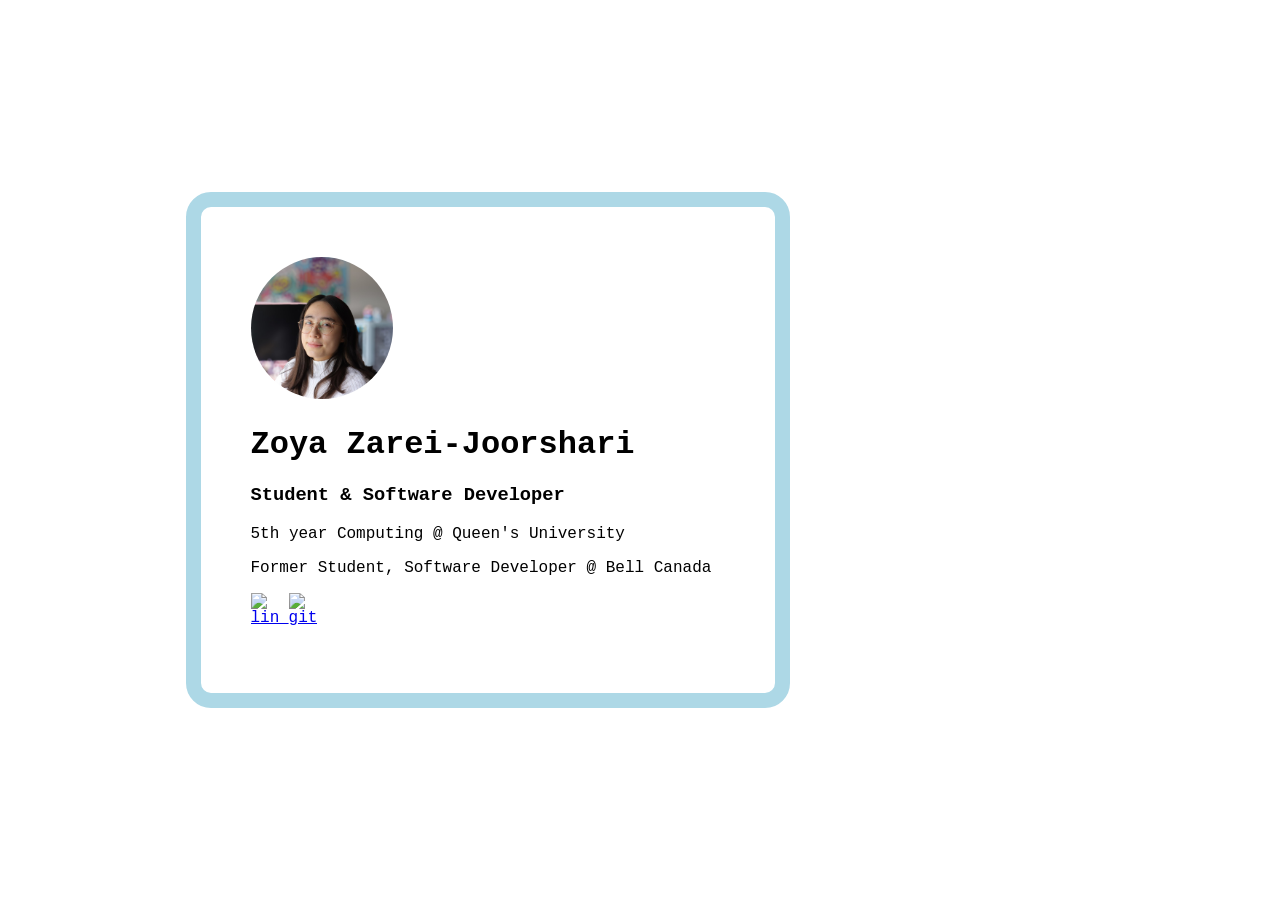
==== index.html @ b6e1ebcc "index" ====
<!DOCTYPE html>
<html>
<link rel="icon" href="img/favicon.png">

<head>
    <link rel="stylesheet" href="css/style.css">
    <title>Zoya Zarei-Joorshari</title>
</head>

<body>
    <div>
        <figure class="hover-rotate" style="margin: 0%; padding: 0%; display: contents;">
            <a href="files/resume.pdf" target="_blank">
                <img src="img/profile.jpg" alt="Profile image" style="max-width: 30%; max-height: 30%; border-radius: 50%;">
            </a>
        </figure>
        <h1>Zoya Zarei-Joorshari</h1>
        <h3>Student & Software Developer</h3>
        <p>5th year Computing @ Queen's University</p>
        <p>Former Student, Software Developer @ Bell Canada</p>
        <p>
            <figure class="hover-rotate" style="margin: 0%; padding: 0%; display: contents;">
                <a href="https://ca.linkedin.com/in/zoya-zarei-joorshari-62bab3238" target="_blank">
                    <img src="img/linkedin.png" alt="linkedin" style="max-width: 6%; max-height: 6%; top: 0px; right: 0px;">
                </a>
            </figure>
            <figure class="hover-rotate" style="margin: 0%; padding: 0%; display: contents;">
                <a href="https://github.com/zoya-zj" target="_blank">
                    <img src="img/github.png" alt="github" style="max-width: 6%; max-height: 6%; top: 0px; right: 0px;">
                </a>
            </figure>
        </p>
    </div>
</body>


</html>
---- css/style.css ----
.header {
    position: relative;
    margin: 0;
    padding: 0;
    width: calc(100% - 20px);
    text-align: left;
    color: black;
    font-family: Georgia, serif;
    font-size: 16px;
}

.element {
  max-width: fit-content;
  margin-left: auto;
  margin-right: auto;
}

html, body {
    height: 100%;
}

html {
    display: table;
    margin: auto;
}

body {
    display: table-cell;
    vertical-align: middle;
    overflow: auto;
    font-family: 'Courier New', Courier, monospace;
}

div {
    width: 50%;
    border: 15px solid lightblue;
    border-radius: 25px;
    padding: 50px;
    margin: 20px;
}

.hover-rotate {
    overflow: hidden;
    min-width: 100%;
    max-width: 100%;
    width: 100%;
}
  
.hover-rotate img {
    transition: all 0.3s;
    max-width: 100%;
}
  
.hover-rotate:hover img {
    transform: scale(1) rotate(10deg);
}
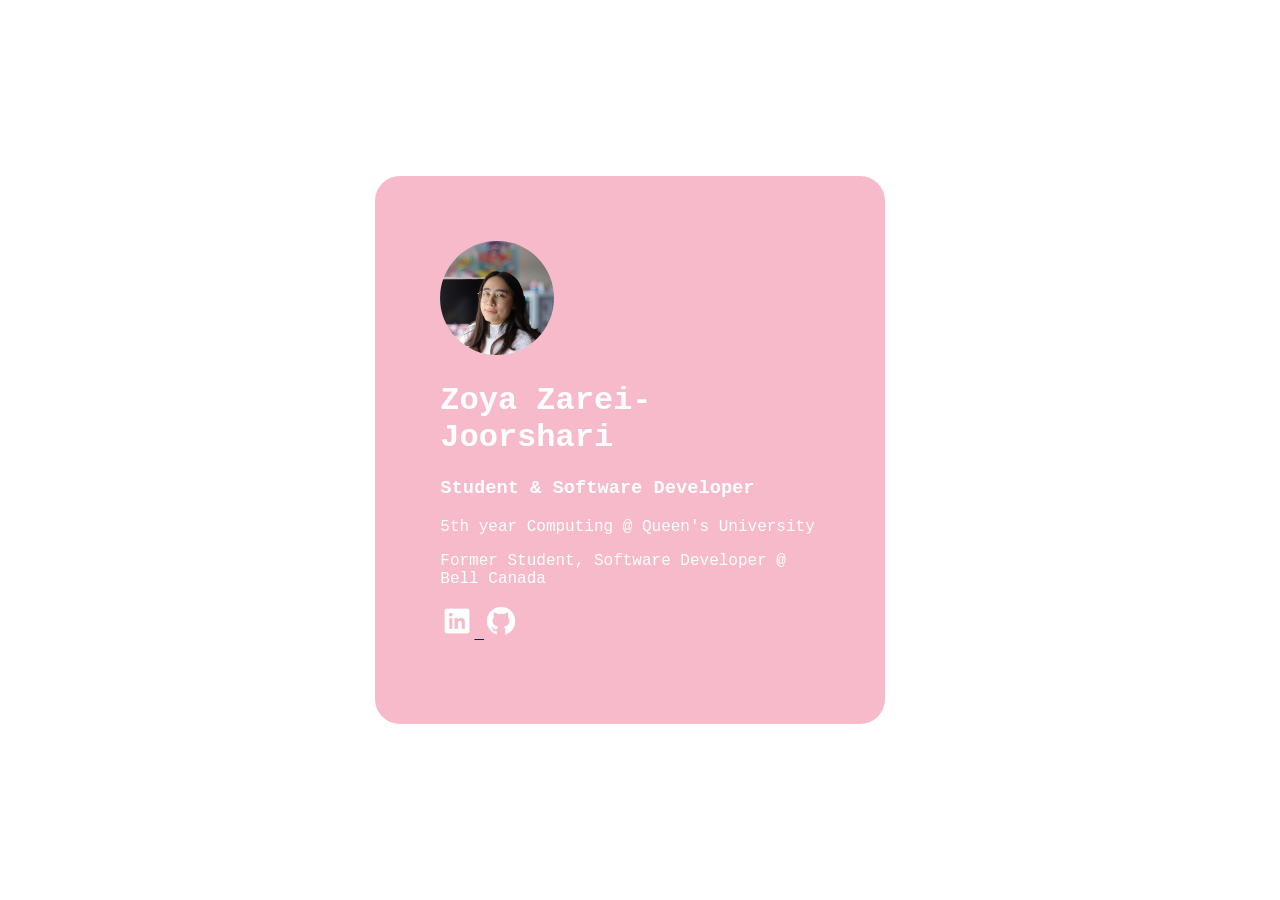
==== commit 7090a1fa: "styling" ====
--- a/index.html
+++ b/index.html
@@ -21,12 +21,12 @@
         <p>
             <figure class="hover-rotate" style="margin: 0%; padding: 0%; display: contents;">
                 <a href="https://ca.linkedin.com/in/zoya-zarei-joorshari-62bab3238" target="_blank">
-                    <img src="img/linkedin.png" alt="linkedin" style="max-width: 6%; max-height: 6%; top: 0px; right: 0px;">
+                    <img src="img/linkedin.png" alt="linkedin" style="max-width: 9%; max-height: 9%; top: 0px; right: 0px;">
                 </a>
             </figure>
             <figure class="hover-rotate" style="margin: 0%; padding: 0%; display: contents;">
                 <a href="https://github.com/zoya-zj" target="_blank">
-                    <img src="img/github.png" alt="github" style="max-width: 6%; max-height: 6%; top: 0px; right: 0px;">
+                    <img src="img/github.png" alt="github" style="max-width: 9%; max-height: 9%; top: 0px; right: 0px;">
                 </a>
             </figure>
         </p>
--- a/css/style.css
+++ b/css/style.css
@@ -1,14 +1,3 @@
-.header {
-    position: relative;
-    margin: 0;
-    padding: 0;
-    width: calc(100% - 20px);
-    text-align: left;
-    color: black;
-    font-family: Georgia, serif;
-    font-size: 16px;
-}
-
 .element {
   max-width: fit-content;
   margin-left: auto;
@@ -27,13 +16,16 @@
 body {
     display: table-cell;
     vertical-align: middle;
+    padding-left: 20%;
     overflow: auto;
     font-family: 'Courier New', Courier, monospace;
+    color: white;
 }
 
 div {
     width: 50%;
-    border: 15px solid lightblue;
+    border: 15px solid #f6bacb;
+    background-color: #f6bacb;
     border-radius: 25px;
     padding: 50px;
     margin: 20px;
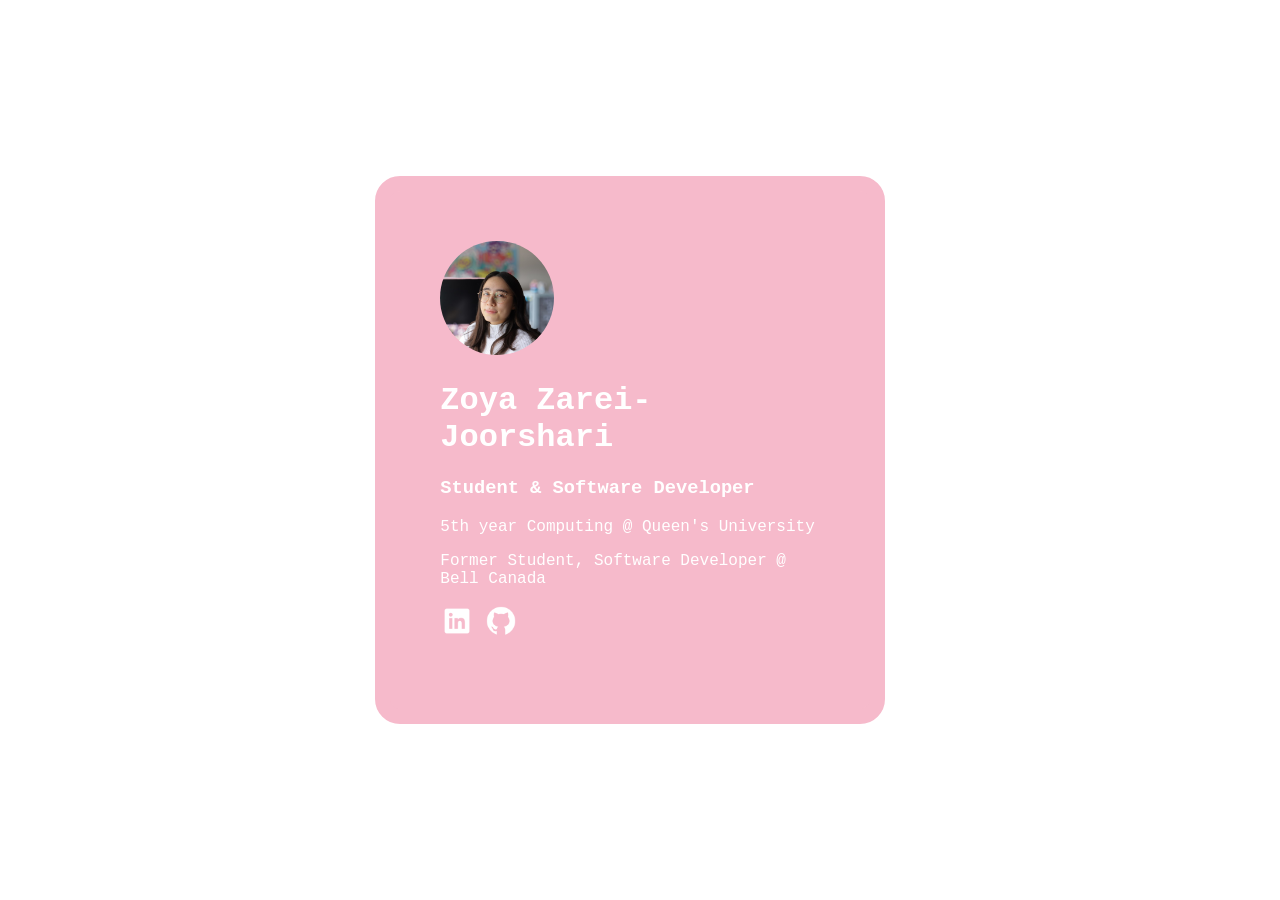
==== commit bcee26e2: "fixed underscore" ====
--- a/index.html
+++ b/index.html
@@ -20,12 +20,12 @@
         <p>Former Student, Software Developer @ Bell Canada</p>
         <p>
             <figure class="hover-rotate" style="margin: 0%; padding: 0%; display: contents;">
-                <a href="https://ca.linkedin.com/in/zoya-zarei-joorshari-62bab3238" target="_blank">
-                    <img src="img/linkedin.png" alt="linkedin" style="max-width: 9%; max-height: 9%; top: 0px; right: 0px;">
+                <a href="https://ca.linkedin.com/in/zoya-zarei-joorshari-62bab3238" target="_blank" style="text-decoration:none;">
+                    <img src="img/linkedin.png" alt="linkedin" style="max-width: 9%; max-height: 9%; top: 0px; right: 0px;" />
                 </a>
             </figure>
             <figure class="hover-rotate" style="margin: 0%; padding: 0%; display: contents;">
-                <a href="https://github.com/zoya-zj" target="_blank">
+                <a href="https://github.com/zoya-zj" target="_blank" style="text-decoration:none;">
                     <img src="img/github.png" alt="github" style="max-width: 9%; max-height: 9%; top: 0px; right: 0px;">
                 </a>
             </figure>
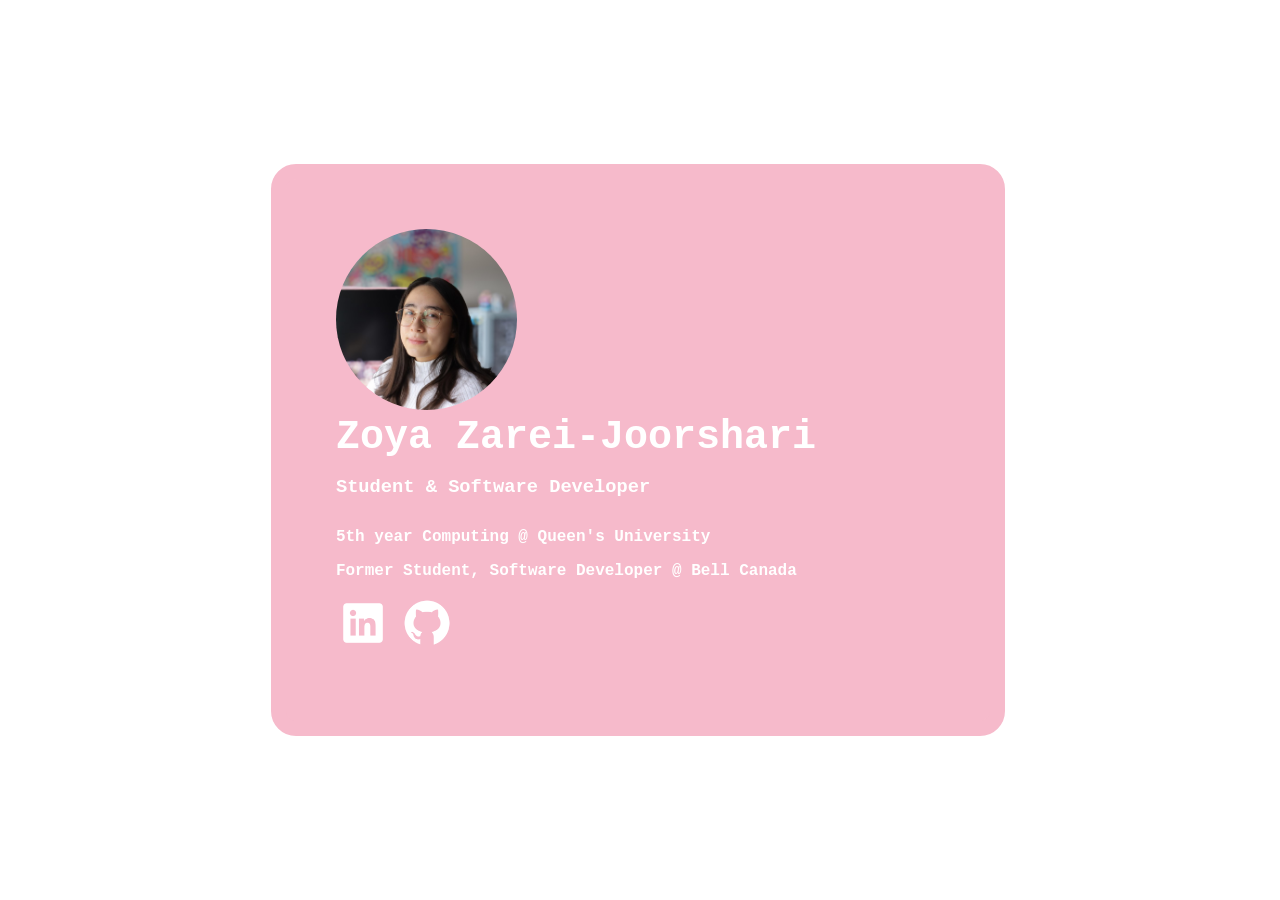
==== commit a1c7ddf2: "styling" ====
--- a/index.html
+++ b/index.html
@@ -1,5 +1,5 @@
 <!DOCTYPE html>
-<html>
+<html lang="en">
 <link rel="icon" href="img/favicon.png">
 
 <head>
@@ -9,22 +9,22 @@
 
 <body>
     <div>
-        <figure class="hover-rotate" style="margin: 0%; padding: 0%; display: contents;">
+        <figure class="hover-rotate">
             <a href="files/resume.pdf" target="_blank">
                 <img src="img/profile.jpg" alt="Profile image" style="max-width: 30%; max-height: 30%; border-radius: 50%;">
             </a>
         </figure>
         <h1>Zoya Zarei-Joorshari</h1>
-        <h3>Student & Software Developer</h3>
+        <h2>Student & Software Developer</h2>
         <p>5th year Computing @ Queen's University</p>
         <p>Former Student, Software Developer @ Bell Canada</p>
         <p>
-            <figure class="hover-rotate" style="margin: 0%; padding: 0%; display: contents;">
+            <figure class="hover-rotate">
                 <a href="https://ca.linkedin.com/in/zoya-zarei-joorshari-62bab3238" target="_blank" style="text-decoration:none;">
                     <img src="img/linkedin.png" alt="linkedin" style="max-width: 9%; max-height: 9%; top: 0px; right: 0px;" />
                 </a>
             </figure>
-            <figure class="hover-rotate" style="margin: 0%; padding: 0%; display: contents;">
+            <figure class="hover-rotate">
                 <a href="https://github.com/zoya-zj" target="_blank" style="text-decoration:none;">
                     <img src="img/github.png" alt="github" style="max-width: 9%; max-height: 9%; top: 0px; right: 0px;">
                 </a>
--- a/css/style.css
+++ b/css/style.css
@@ -16,20 +16,42 @@
 body {
     display: table-cell;
     vertical-align: middle;
-    padding-left: 20%;
+    padding-left: 9%;
     overflow: auto;
     font-family: 'Courier New', Courier, monospace;
+    font-weight: bold;
     color: white;
 }
 
 div {
-    width: 50%;
+    width: 70%;
+    width: 70%;
     border: 15px solid #f6bacb;
     background-color: #f6bacb;
     border-radius: 25px;
     padding: 50px;
     margin: 20px;
 }
+
+figure {
+    margin: 0%; 
+    padding: 0%; 
+    display: contents;
+}
+
+h1 {
+    font-size: 40px;
+    margin: 0
+}
+
+h2 {
+    font-size: 1.17em;
+    margin-bottom: 5%;
+}
+
+p {
+    font-size: 16px;
+} 
 
 .hover-rotate {
     overflow: hidden;
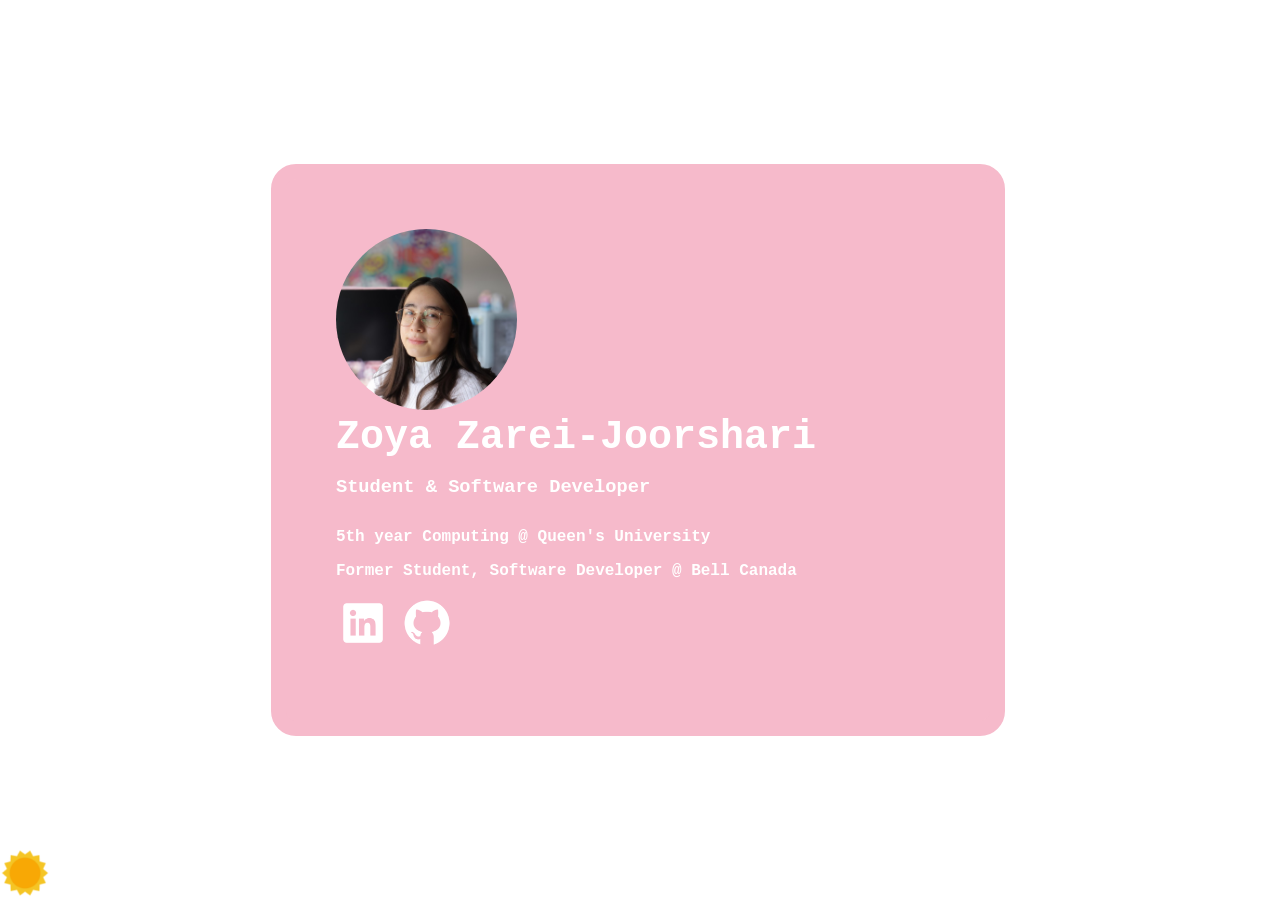
==== commit 1e8471bb: "added higher contrast mode" ====
--- a/index.html
+++ b/index.html
@@ -8,7 +8,7 @@
 </head>
 
 <body>
-    <div>
+    <div id="div-id">
         <figure class="hover-rotate">
             <a href="files/resume.pdf" target="_blank">
                 <img src="img/profile.jpg" alt="Profile image" style="max-width: 30%; max-height: 30%; border-radius: 50%;">
@@ -31,6 +31,12 @@
             </figure>
         </p>
     </div>
+    <button type="button" class="fix" onclick="changeColor()">
+        <figure class="hover-rotate">
+            <img src="img/light.png" alt="toggle" id="button-img-id" style="max-width: 9%; max-height: 9%;">
+        </figure>
+    </button>
+    <script src="js/color_change.js"></script>
 </body>
 
 
--- a/css/style.css
+++ b/css/style.css
@@ -53,6 +53,13 @@
     font-size: 16px;
 } 
 
+button {
+    border: none;
+    cursor: pointer;
+    appearance: none;
+    background-color: inherit;
+}
+
 .hover-rotate {
     overflow: hidden;
     min-width: 100%;
@@ -67,4 +74,11 @@
   
 .hover-rotate:hover img {
     transform: scale(1) rotate(10deg);
+}
+
+.fix{
+    position:fixed;
+    bottom:0px;
+    left: 1%;
+    margin-left: -250px;
 }
